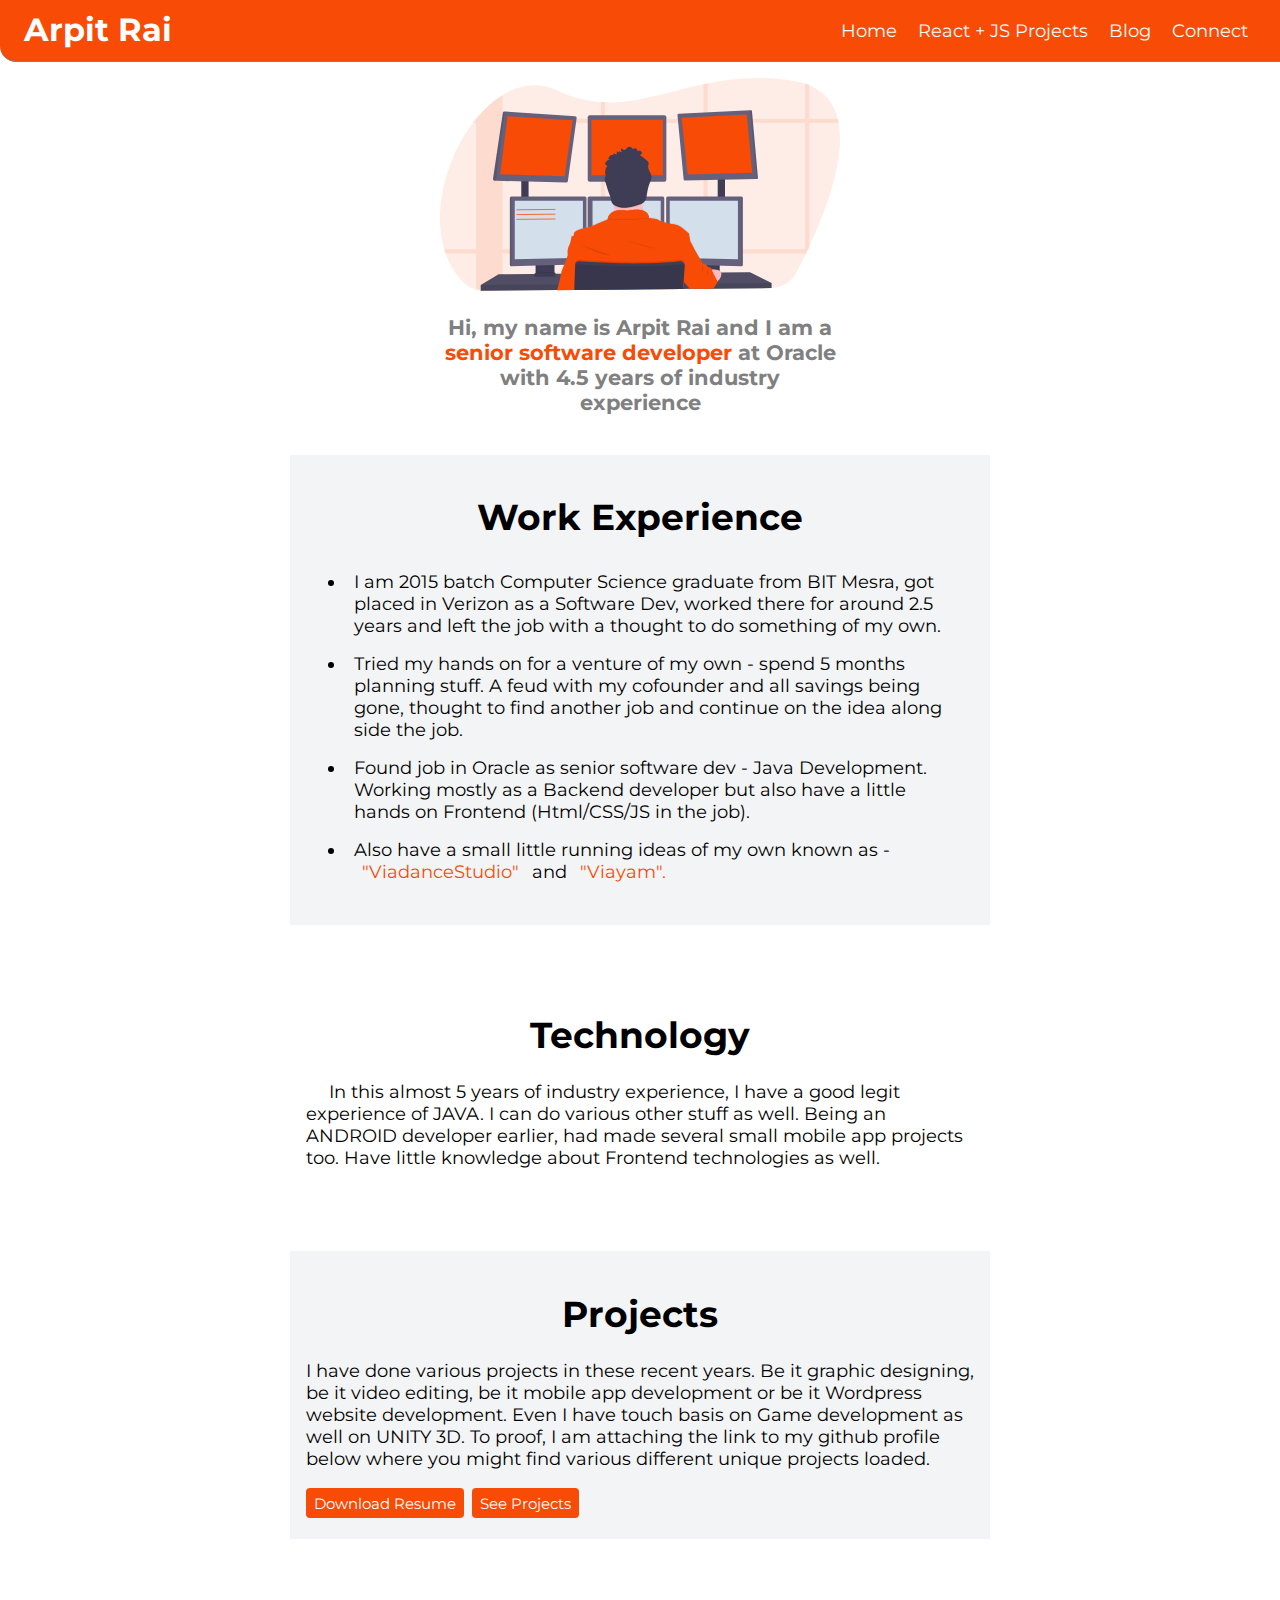
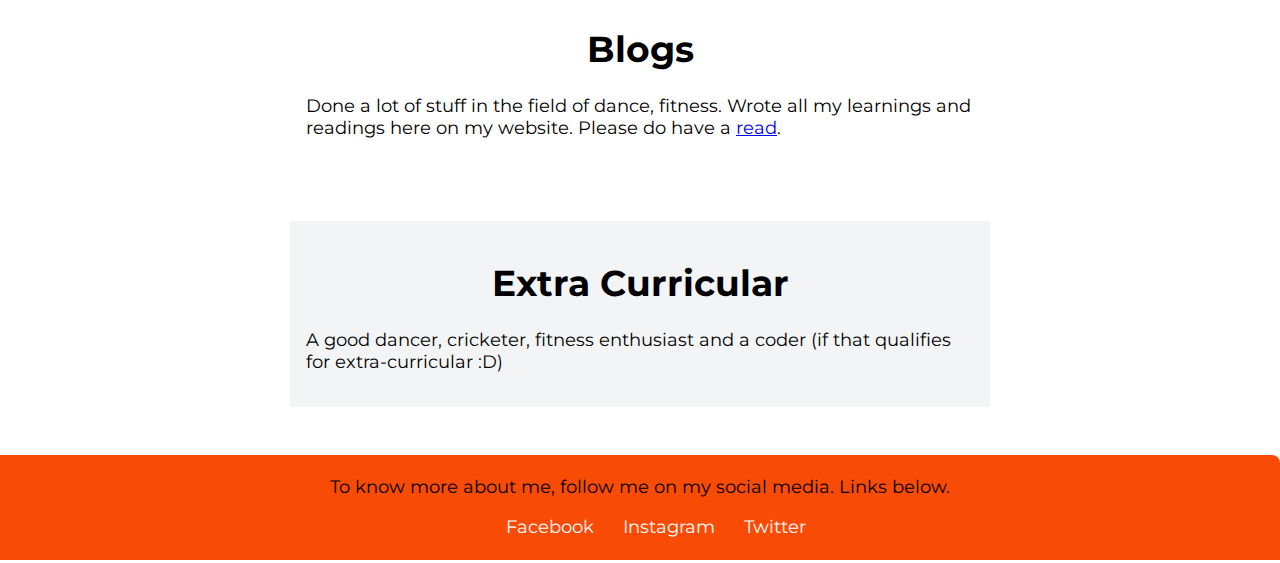
==== index.html @ 668fdd04 "Added Instagram Gallery + Css changes" ====
<!DOCTYPE html>
<html lang="en">
<head>
    <meta charset="UTF-8">
    <meta name="viewport" content="width=device-width, initial-scale=1.0">
    <title>Arpit's Portfolio</title>
    <link href="style.css" rel="stylesheet" />
</head>
<body>

    <header>
    <nav class="navigation">
        <div class="brand"> Arpit Rai </div>
        <ul>
            <li class="inline">
                <a href="./index.html" class="links">Home</a>
            </li>
            <li class="inline">
                <a href="./projects.html" class="links">React + JS Projects</a>
            </li>
            <li class="inline">
                <a href="https://www.viayam.today/blogs" class="links">Blog</a>
            </li>
            <li class="inline"> 
                <a href="https://www.linkedin.com/in/iamarpitrai/" class="links">Connect</a>
            </li>
        </ul>
    </nav>
    </header>

    <div class="header">
        <img src="./images/header-img.svg" class="header-image" />
        <h3 class="header-heading"> Hi, my name is Arpit Rai and I am a <span style="color: var(--primary-color)">senior software developer </span> at Oracle with 4.5 years of industry experience</h3>
    </div>
 
    <div class="container center-container">
        <section class="section offwhite">
            <h1> Work Experience</h1>
            <ul>
                <li class="padded-lists">
                    I am 2015 batch Computer Science graduate from BIT Mesra, got placed in Verizon as a Software Dev, worked there for around 2.5 years and left the job with a thought to do something of my own.
                </li>
                <li class="padded-lists">
                    Tried my hands on for a venture of my own - spend 5 months planning stuff. A feud with my cofounder and all savings being gone, thought to find another job and continue on the idea along side the job.               
                </li>
                <li class="padded-lists">
                    Found job in Oracle as senior software dev - Java Development. Working mostly as a Backend developer but also have a little hands on Frontend (Html/CSS/JS in the job).
                </li>
                <li class="padded-lists">
                    Also have a small little running ideas of my own known as - <a class="links" href="https://www.instagram.com/viadancestudio">"ViadanceStudio"</a> and <a class="links" href="https://www.viayam.today">"Viayam".</a>
                </li>
            </ul> 
        </section>
    </div>

    <div class="container center-container">
        <section class="section">
            <h1> Technology </h1>
            <p> &emsp; In this almost 5 years of industry experience, I have a good legit experience of JAVA. I can do various other stuff as well. Being an ANDROID developer earlier, had made several small mobile app projects too. Have little knowledge about Frontend technologies as well.</p>
        </section>
    </div>

    <div class="container center-container">
        <section class="section offwhite">
            <h1> Projects </h1>
            <p> I have done various projects in these recent years. Be it graphic designing, be it video editing, be it mobile app development or be it Wordpress website development. Even I have touch basis on Game development as well on UNITY 3D. To proof, I am attaching the link to my github profile below where you might find various different unique projects loaded.</p>
            <div class="inline">
                <a href="https://github.com/Arpiti" target="_blank" class="links primary-link rightaligned"><small>See Projects</small></a>
                <a href="./Arpit's Resume.pdf" target="_blank"  class="links primary-link rightaligned"><small>Download Resume</small></a>
            </div>                  
        </section>
    </div>

    <div class="container center-container">
        <section class="section">
            <h1> Blogs </h1>
            <p> Done a lot of stuff in the field of dance, fitness. Wrote all my learnings and readings here on my website. Please do have a <a href="https://www.viayam.today/blogs">
                read</a>.</p>
             </section>
    </div>

    <div class="container center-container">
        <section class="section offwhite">
            <h1> Extra Curricular </h1>
            <p> A good dancer, cricketer, fitness enthusiast and a coder (if that qualifies for extra-curricular :D)</p>
        </section>
    </div>

    <footer class="footer">
        <p> To know more about me, follow me on my social media. Links below.</p>
        <ul>
            <li class="inline">
                <a href="https://www.facebook.com/raisahab123" target="_blank" class="primary-link">Facebook</a>
            </li>
            <li class="inline">
                <a href="https://www.instagram.com/iamarpitrai" target="_blank" class="primary-link">Instagram</a>
            </li>
            <li class="inline">
                <a href="https://www.twitter.com/iamarpitrai" target="_blank" class="primary-link">Twitter</a>
            </li>
        </ul>
    </footer>

</body>
</html>
---- style.css ----
@import url('https://fonts.googleapis.com/css2?family=Heebo:wght@500&family=Montserrat:ital,wght@0,400;0,500;0,600;0,700;1,700;1,800&display=swap');

:root{
    --primary-color:  #F74B06;
    --dark-color:gray;
    --off-white: #F3F4F6;
}
body{
    font-family: 'Montserrat', sans-serif;
    margin: 0px;
    font-size: large;
    /* color: blueviolet; */
}

h2{
    font-style: italic;
    color: black;
}

.container{
    padding-left: 2rem;
    padding-right: 2rem;
}

.center-container{
    max-width: 700px;
    margin: auto;
}

.links{
    text-decoration: none;
    padding: .25rem .5rem;
    color: var(--primary-color)
}

.primary-link{
    color:white;
    border-radius: .25rem;
    padding: .25rem .5rem;
    text-decoration: none;
    background-color: var(--primary-color);
    margin-right: .5rem;
}

.secondary-link{
    color: var(--primary-color);
    border: .05rem solid var(--primary-color);
    border-radius: 0.5rem;
    margin-left: .5rem;
}

hr{
    margin: 1rem 0.5rem;
}

.unordered-lists{
    list-style: none;
}

.inline{
    display: inline-block;
    margin: 0px;

}

.navigation{
    background-color: var(--primary-color);
    color: white;
    padding: .1rem 1rem;
    border-bottom-left-radius: 1rem;
    width: 100%;
    border-bottom-style: solid;
    border-bottom-width: 1px;
    border-color: var(--dark-color);
    z-index: 1;
    display: flex;
}

.navigation .brand{
    font-weight: bold;
    font-size: 2rem;
    padding: .5rem;
    vertical-align: middle;
    flex: .95;
}

.navigation .links{
    color: white;
}

.navigation .active{
    font-weight: bold;

}

.padded-lists{
    padding: .5rem ;
}

.rightaligned{
    float: right;
}
.header{
padding: 1rem .5rem;
}

.header-image{
    margin: auto;
    display: block;
    max-width: 400px;
}

.header-heading{
    color: var(--dark-color);
    padding: 1.5rem;
    max-width: 400px;
    margin: auto;
    text-align: center;    
}

.section{
    padding: 1rem 1rem;
    margin-bottom: 3rem;
}
.section h1{
    text-align: center;
    /* margin: auto; */
}
.offwhite{
    background-color: var(--off-white);
}

.footer{
    background-color: var(--primary-color);
    text-align: center;
    padding: .2rem 1rem;
    margin-bottom: .2rem;
    margin-top: 1rem;
    border-top-right-radius: .5rem;
}
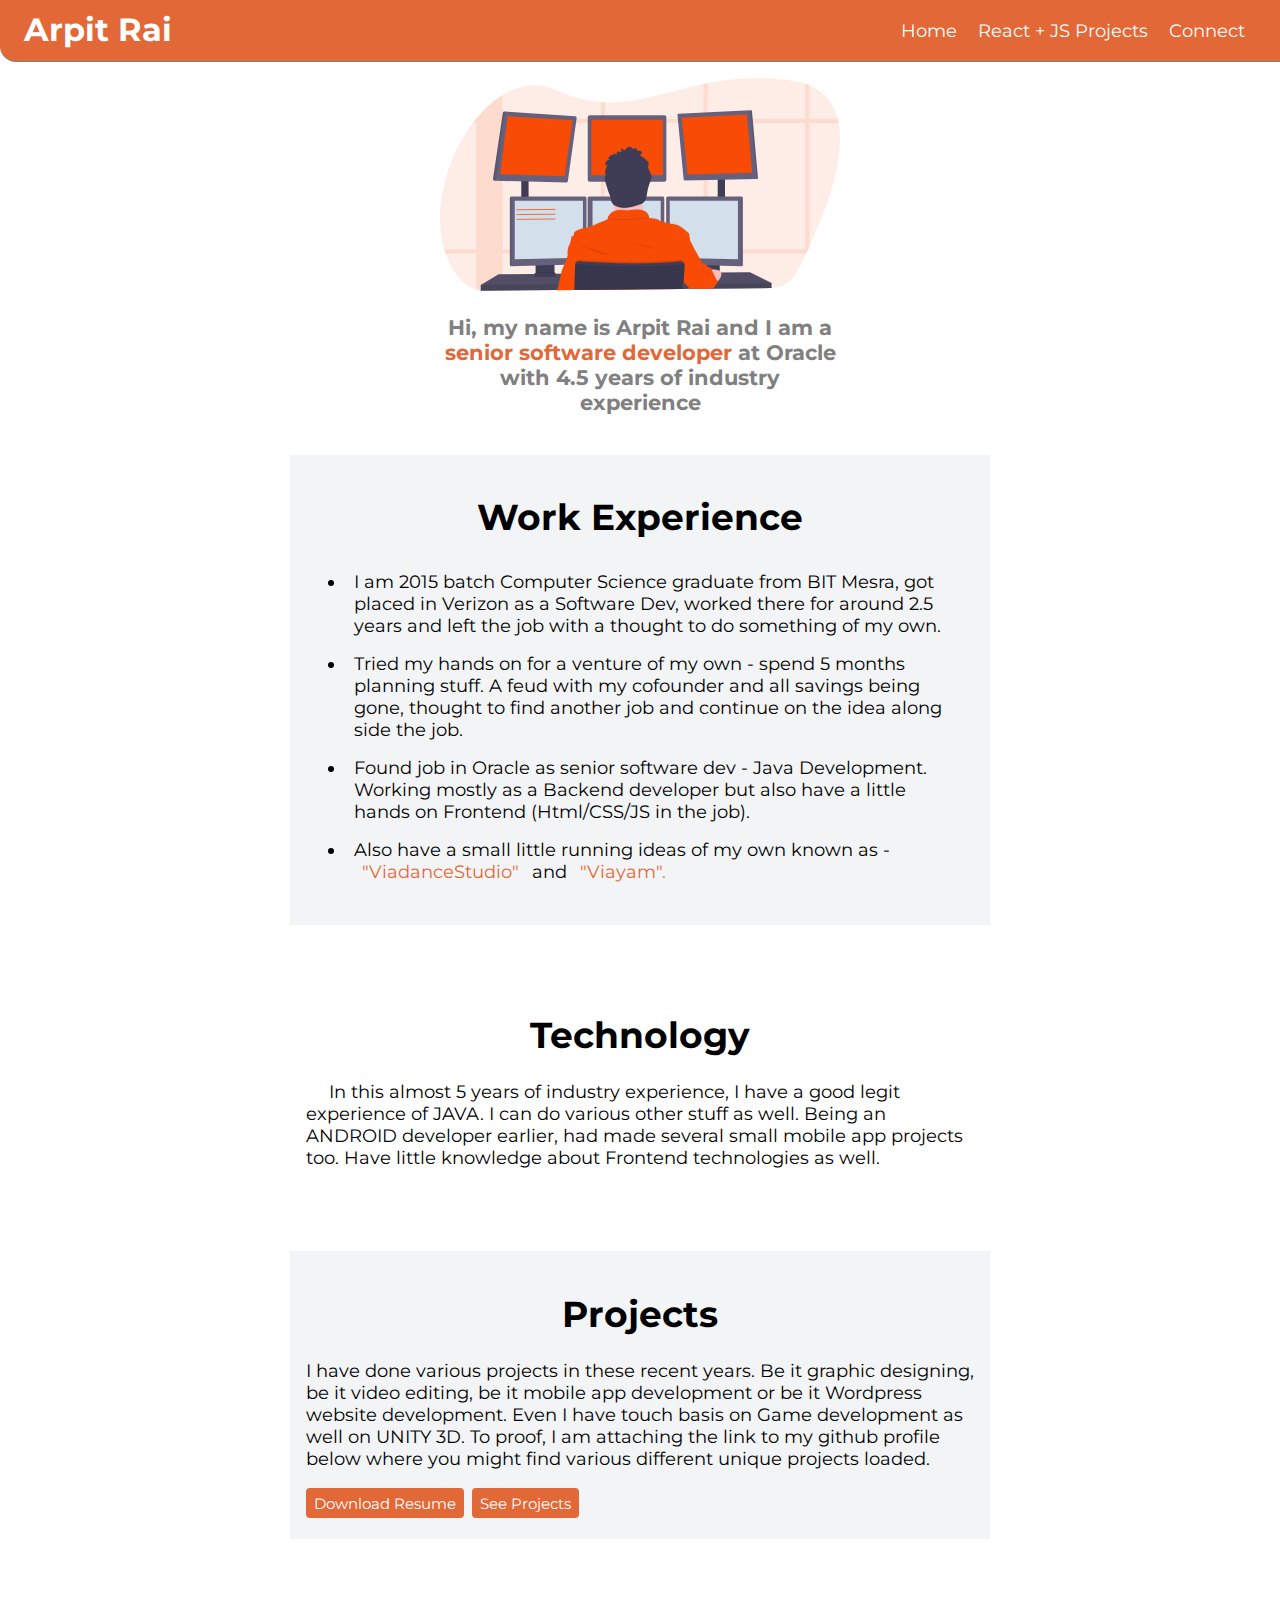
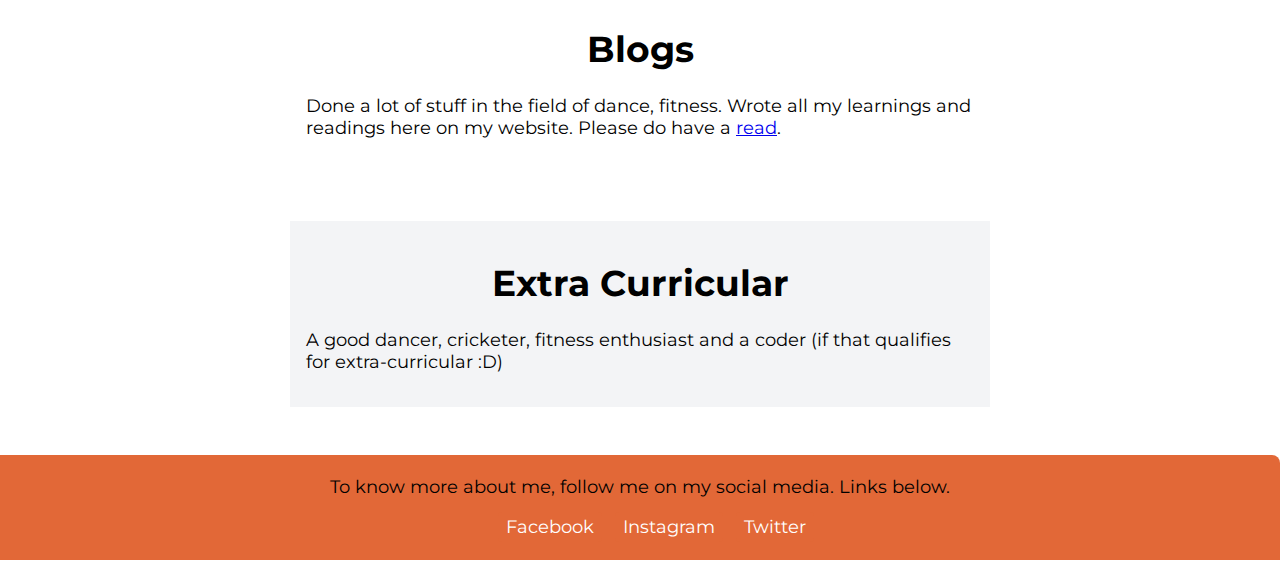
==== commit f730dc09: "Added Amazon Clone and HB" ====
--- a/index.html
+++ b/index.html
@@ -17,9 +17,6 @@
             </li>
             <li class="inline">
                 <a href="./projects.html" class="links">React + JS Projects</a>
-            </li>
-            <li class="inline">
-                <a href="https://www.viayam.today/blogs" class="links">Blog</a>
             </li>
             <li class="inline"> 
                 <a href="https://www.linkedin.com/in/iamarpitrai/" class="links">Connect</a>
@@ -85,6 +82,7 @@
             <p> A good dancer, cricketer, fitness enthusiast and a coder (if that qualifies for extra-curricular :D)</p>
         </section>
     </div>
+    
 
     <footer class="footer">
         <p> To know more about me, follow me on my social media. Links below.</p>
--- a/style.css
+++ b/style.css
@@ -1,7 +1,7 @@
 @import url('https://fonts.googleapis.com/css2?family=Heebo:wght@500&family=Montserrat:ital,wght@0,400;0,500;0,600;0,700;1,700;1,800&display=swap');
 
 :root{
-    --primary-color:  #F74B06;
+    --primary-color:  #e26837;
     --dark-color:gray;
     --off-white: #F3F4F6;
 }
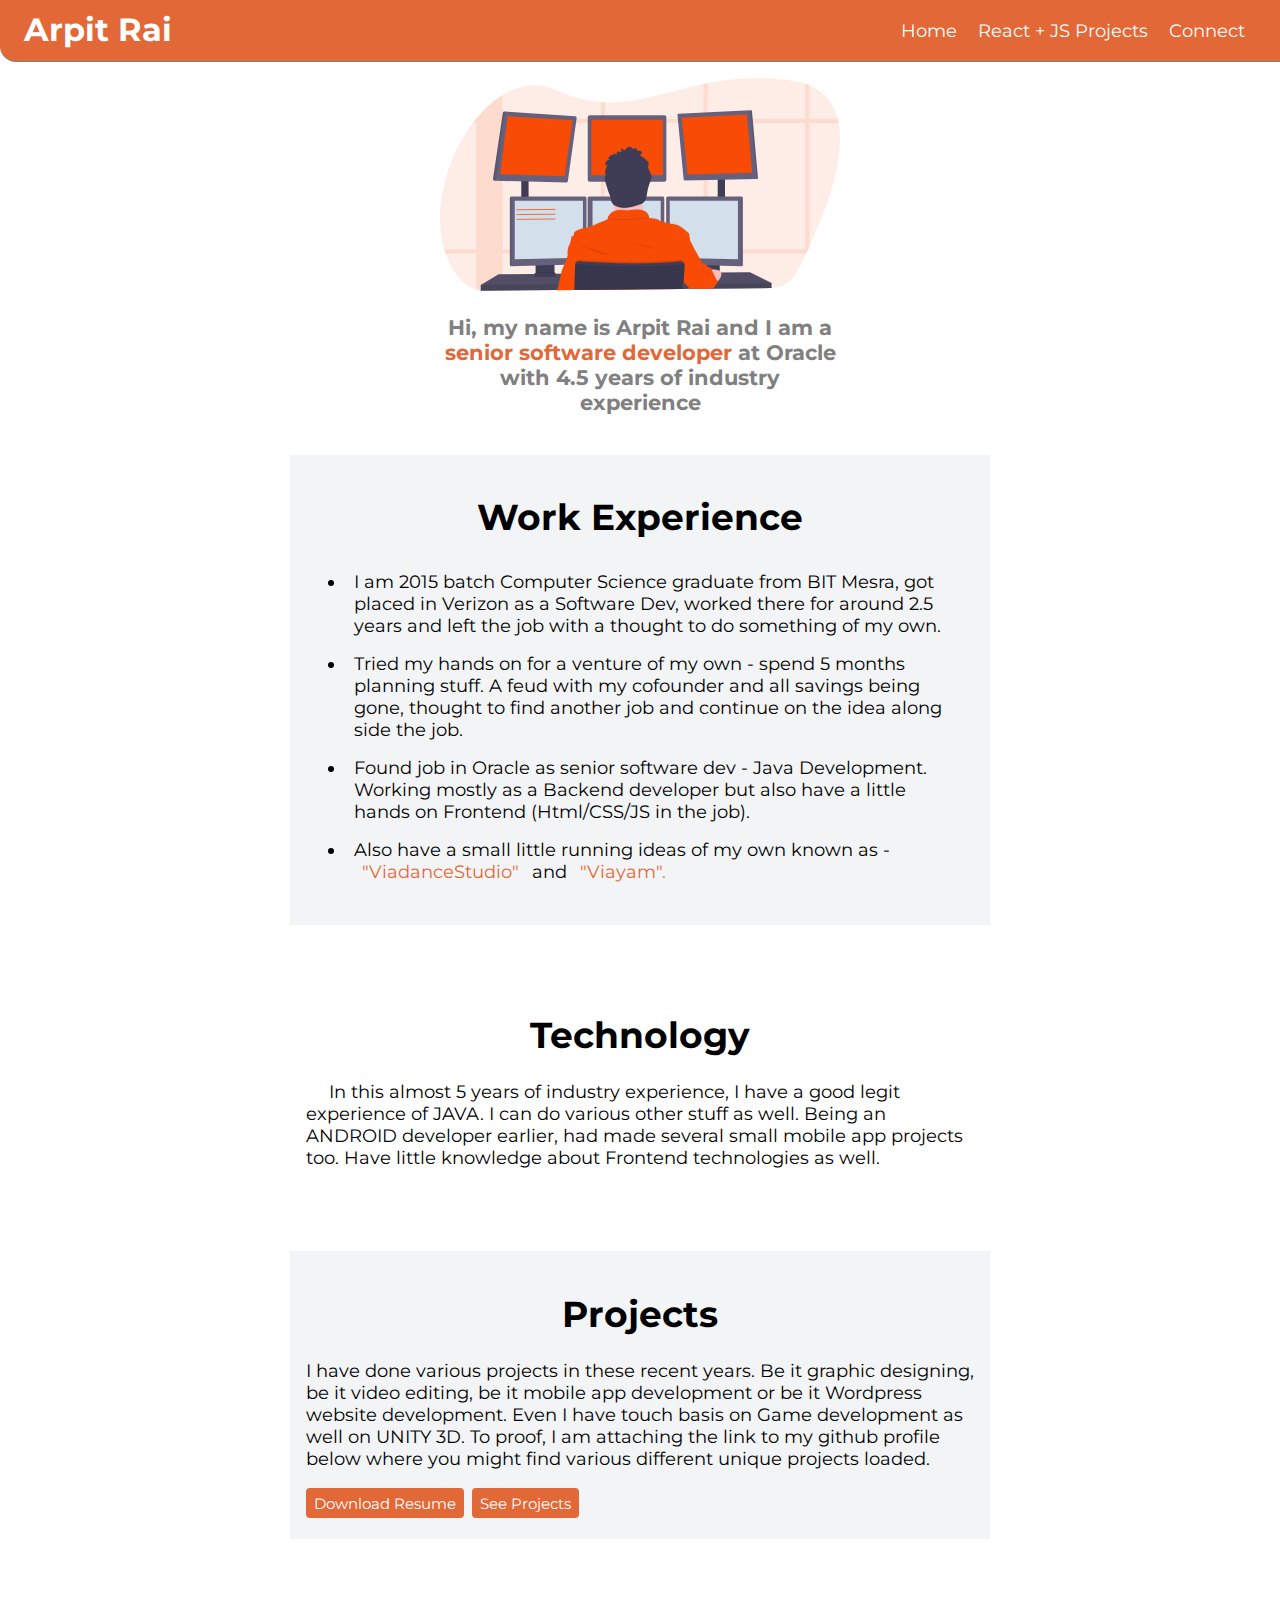
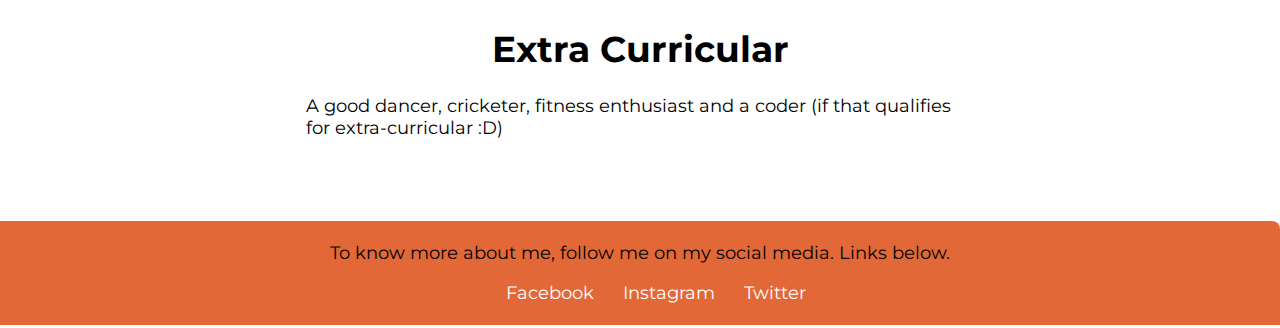
==== commit 181cd2ef: "Removing blog section" ====
--- a/index.html
+++ b/index.html
@@ -70,14 +70,6 @@
 
     <div class="container center-container">
         <section class="section">
-            <h1> Blogs </h1>
-            <p> Done a lot of stuff in the field of dance, fitness. Wrote all my learnings and readings here on my website. Please do have a <a href="https://www.viayam.today/blogs">
-                read</a>.</p>
-             </section>
-    </div>
-
-    <div class="container center-container">
-        <section class="section offwhite">
             <h1> Extra Curricular </h1>
             <p> A good dancer, cricketer, fitness enthusiast and a coder (if that qualifies for extra-curricular :D)</p>
         </section>
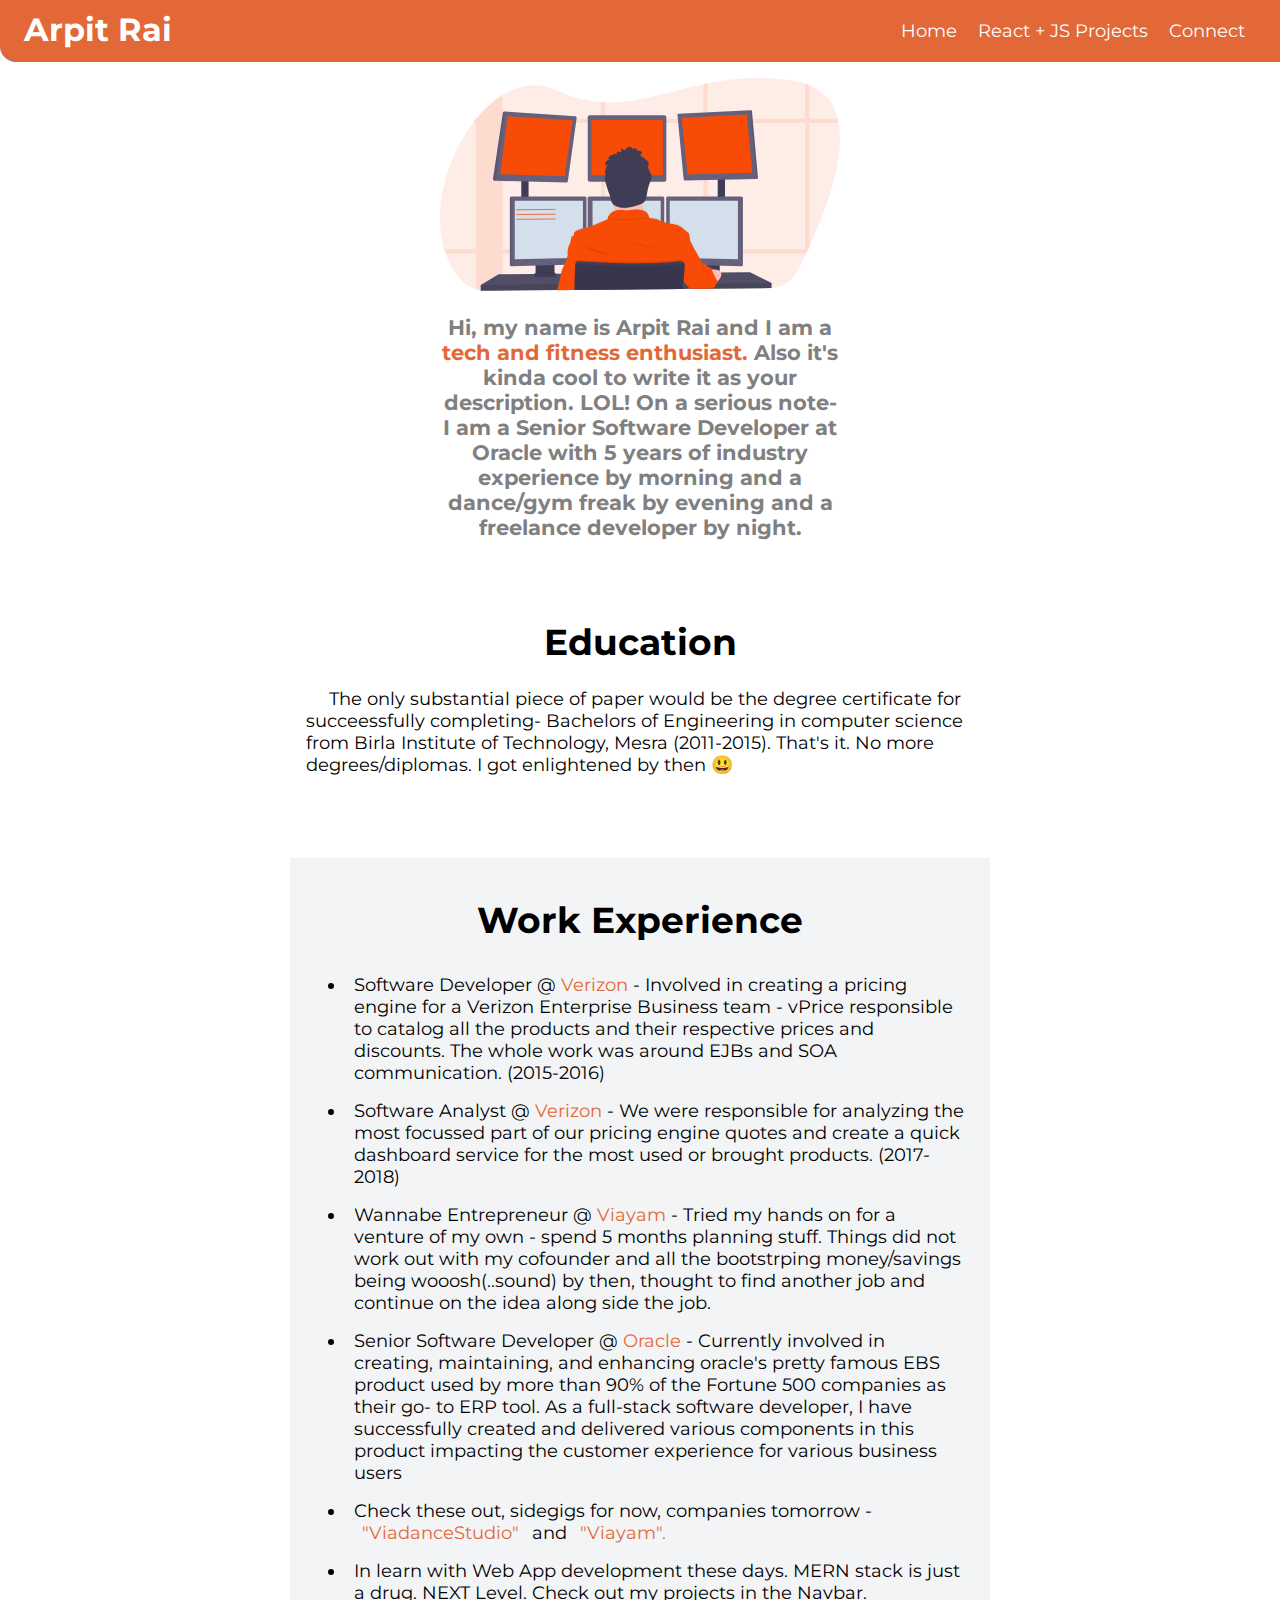
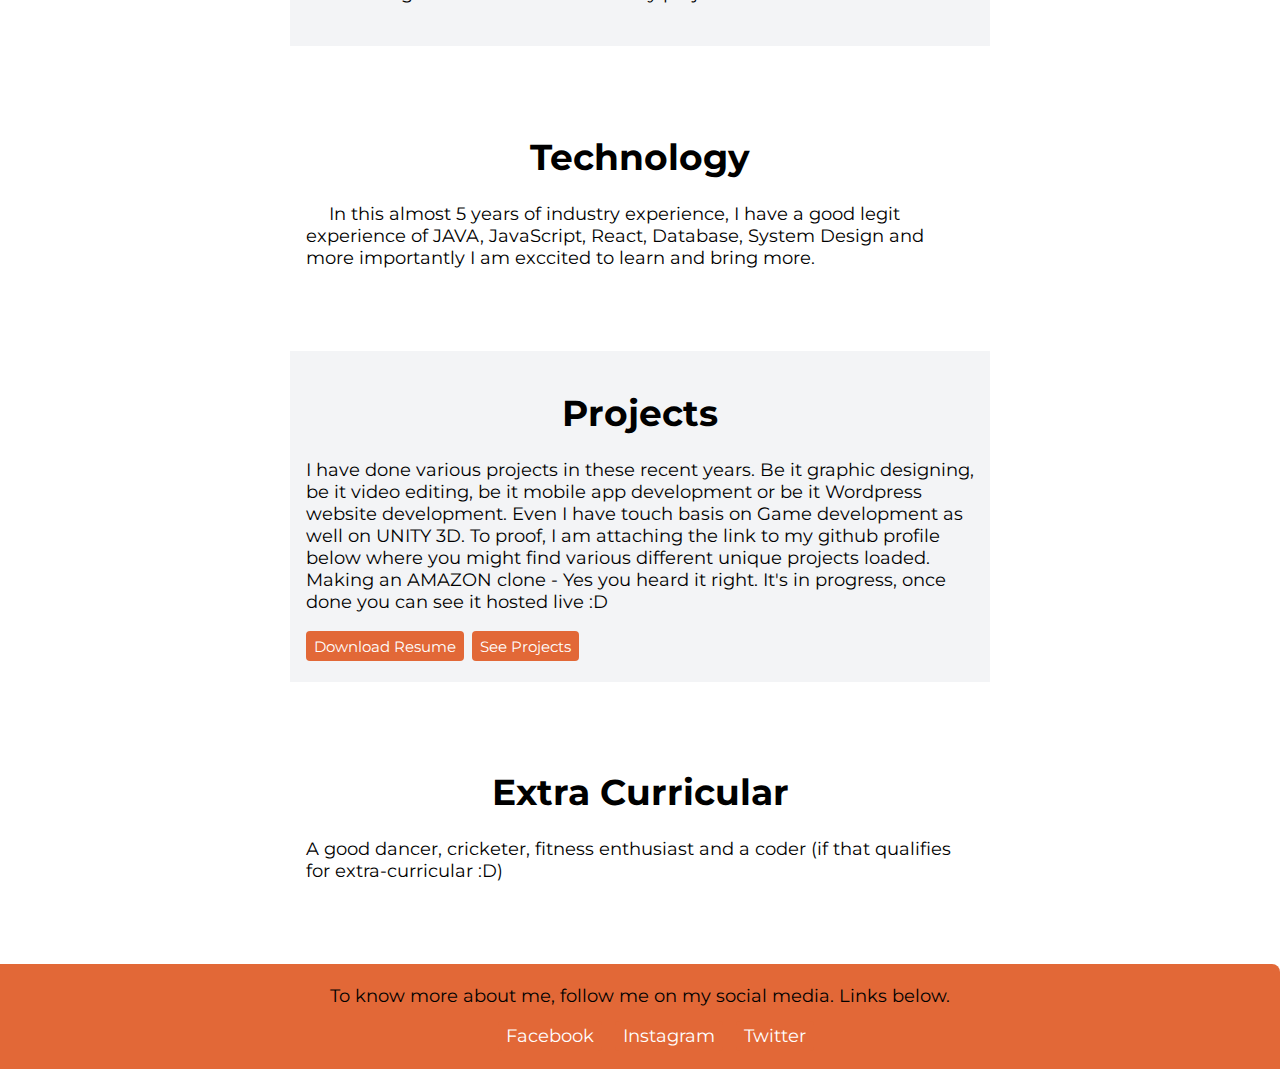
==== commit 4d75e13a: "Updated projects and info" ====
--- a/index.html
+++ b/index.html
@@ -27,24 +27,38 @@
 
     <div class="header">
         <img src="./images/header-img.svg" class="header-image" />
-        <h3 class="header-heading"> Hi, my name is Arpit Rai and I am a <span style="color: var(--primary-color)">senior software developer </span> at Oracle with 4.5 years of industry experience</h3>
+        <h3 class="header-heading"> Hi, my name is Arpit Rai and I am a <span style="color: var(--primary-color)">tech and fitness enthusiast.</span> Also it's kinda cool to write it as your description. LOL! On a serious note- I am a Senior Software Developer at Oracle with 5 years of industry experience by morning and a dance/gym freak by evening and a freelance developer by night.</h3>
     </div>
  
+    <div class="container center-container">
+        <section class="section">
+            <h1> Education </h1>
+            <p> &emsp; The only substantial piece of paper would be the degree certificate for succeessfully completing- Bachelors of Engineering in computer science from Birla Institute of Technology, Mesra (2011-2015). That's it. No more degrees/diplomas. I got enlightened by then 😃</p>
+        </section>
+    </div>
+
+
     <div class="container center-container">
         <section class="section offwhite">
             <h1> Work Experience</h1>
             <ul>
                 <li class="padded-lists">
-                    I am 2015 batch Computer Science graduate from BIT Mesra, got placed in Verizon as a Software Dev, worked there for around 2.5 years and left the job with a thought to do something of my own.
+                    Software Developer @ <span style="color: var(--primary-color)">Verizon</span> - Involved in creating a pricing engine for a Verizon Enterprise Business team - vPrice responsible to catalog all the products and their respective prices and discounts. The whole work was around EJBs and SOA communication. (2015-2016)
                 </li>
                 <li class="padded-lists">
-                    Tried my hands on for a venture of my own - spend 5 months planning stuff. A feud with my cofounder and all savings being gone, thought to find another job and continue on the idea along side the job.               
+                    Software Analyst @ <span style="color: var(--primary-color)">Verizon</span> - We were responsible for analyzing the most focussed part of our pricing engine quotes and create a quick dashboard service for the most used or brought products. (2017-2018)             
                 </li>
                 <li class="padded-lists">
-                    Found job in Oracle as senior software dev - Java Development. Working mostly as a Backend developer but also have a little hands on Frontend (Html/CSS/JS in the job).
+                    Wannabe Entrepreneur @ <span style="color: var(--primary-color)">Viayam</span> - Tried my hands on for a venture of my own - spend 5 months planning stuff. Things did not work out with my cofounder and all the bootstrping money/savings being wooosh(..sound) by then, thought to find another job and continue on the idea along side the job.               
                 </li>
                 <li class="padded-lists">
-                    Also have a small little running ideas of my own known as - <a class="links" href="https://www.instagram.com/viadancestudio">"ViadanceStudio"</a> and <a class="links" href="https://www.viayam.today">"Viayam".</a>
+                    Senior Software Developer @ <span style="color: var(--primary-color)">Oracle</span> - Currently involved in creating, maintaining, and enhancing oracle's pretty famous EBS product used by more than 90% of the Fortune 500 companies as their go- to ERP tool. As a full-stack software developer, I have successfully created and delivered various components in this product impacting the customer experience for various business users
+                </li>
+                <li class="padded-lists">
+                    Check these out, sidegigs for now, companies tomorrow - <a class="links" href="https://www.instagram.com/viadancestudio">"ViadanceStudio"</a> and <a class="links" href="https://www.instagram.com/viayamtoday">"Viayam".</a>
+                </li>
+                <li class="padded-lists">
+                    In learn with Web App development these days. MERN stack is just a drug. NEXT Level. Check out my projects in the Navbar.
                 </li>
             </ul> 
         </section>
@@ -53,14 +67,14 @@
     <div class="container center-container">
         <section class="section">
             <h1> Technology </h1>
-            <p> &emsp; In this almost 5 years of industry experience, I have a good legit experience of JAVA. I can do various other stuff as well. Being an ANDROID developer earlier, had made several small mobile app projects too. Have little knowledge about Frontend technologies as well.</p>
+            <p> &emsp; In this almost 5 years of industry experience, I have a good legit experience of JAVA, JavaScript, React, Database, System Design and more importantly I am exccited to learn and bring more.
         </section>
     </div>
 
     <div class="container center-container">
         <section class="section offwhite">
             <h1> Projects </h1>
-            <p> I have done various projects in these recent years. Be it graphic designing, be it video editing, be it mobile app development or be it Wordpress website development. Even I have touch basis on Game development as well on UNITY 3D. To proof, I am attaching the link to my github profile below where you might find various different unique projects loaded.</p>
+            <p> I have done various projects in these recent years. Be it graphic designing, be it video editing, be it mobile app development or be it Wordpress website development. Even I have touch basis on Game development as well on UNITY 3D. To proof, I am attaching the link to my github profile below where you might find various different unique projects loaded. Making an AMAZON clone - Yes you heard it right. It's in progress, once done you can see it hosted live :D</p>
             <div class="inline">
                 <a href="https://github.com/Arpiti" target="_blank" class="links primary-link rightaligned"><small>See Projects</small></a>
                 <a href="./Arpit's Resume.pdf" target="_blank"  class="links primary-link rightaligned"><small>Download Resume</small></a>
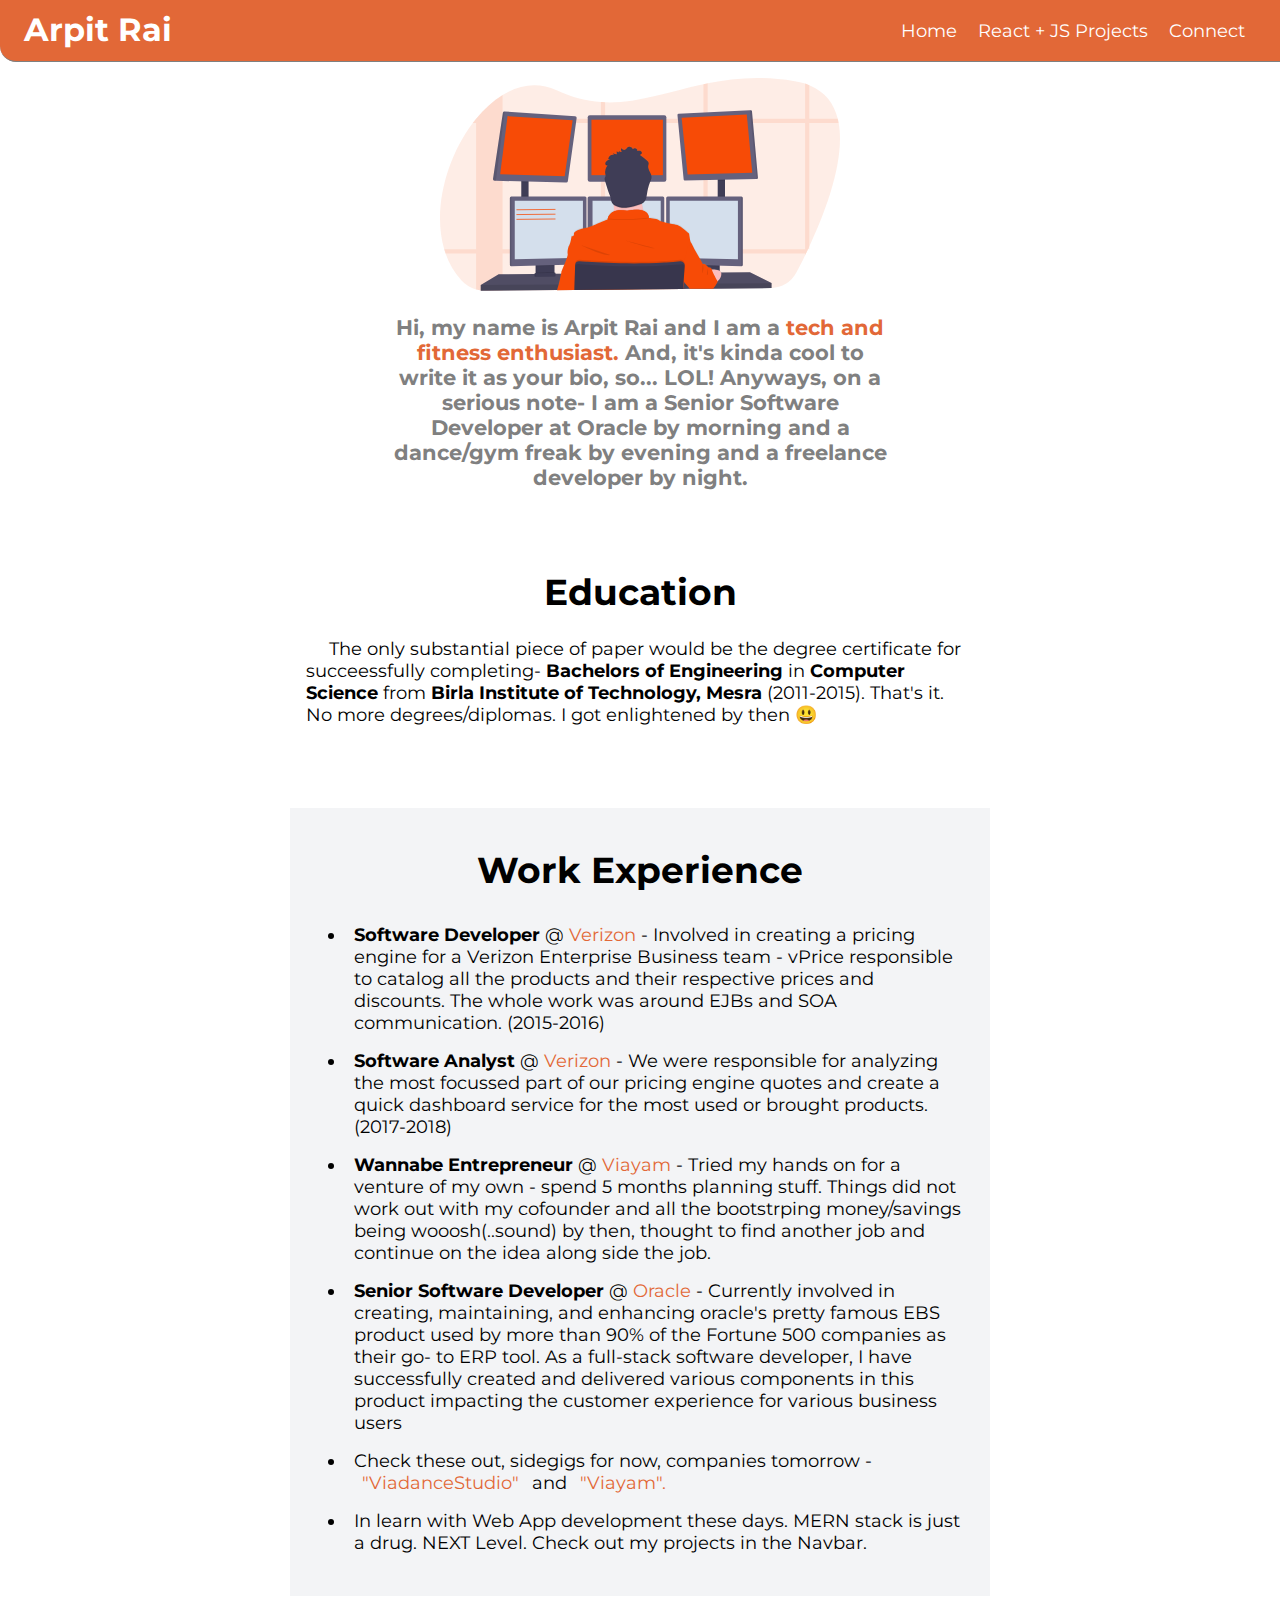
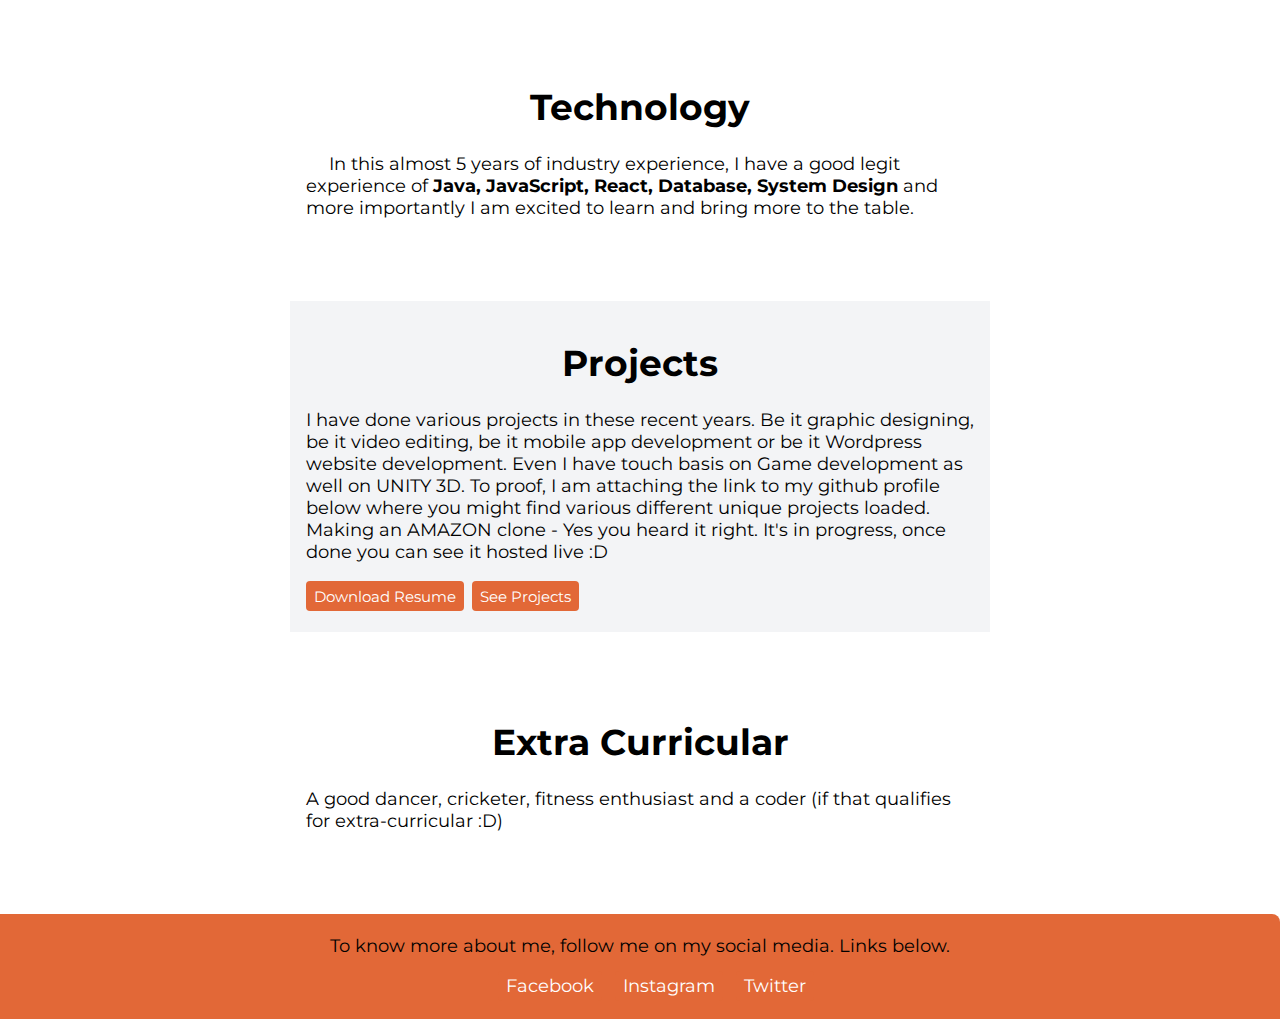
==== commit 3a36497d: "Fixed issues" ====
--- a/index.html
+++ b/index.html
@@ -27,13 +27,13 @@
 
     <div class="header">
         <img src="./images/header-img.svg" class="header-image" />
-        <h3 class="header-heading"> Hi, my name is Arpit Rai and I am a <span style="color: var(--primary-color)">tech and fitness enthusiast.</span> Also it's kinda cool to write it as your description. LOL! On a serious note- I am a Senior Software Developer at Oracle with 5 years of industry experience by morning and a dance/gym freak by evening and a freelance developer by night.</h3>
+        <h3 class="header-heading"> Hi, my name is Arpit Rai and I am a <span style="color: var(--primary-color)">tech and fitness enthusiast.</span> And, it's kinda cool to write it as your bio, so... LOL! Anyways, on a serious note- I am a Senior Software Developer at Oracle by morning and a dance/gym freak by evening and a freelance developer by night.</h3>
     </div>
  
     <div class="container center-container">
         <section class="section">
             <h1> Education </h1>
-            <p> &emsp; The only substantial piece of paper would be the degree certificate for succeessfully completing- Bachelors of Engineering in computer science from Birla Institute of Technology, Mesra (2011-2015). That's it. No more degrees/diplomas. I got enlightened by then 😃</p>
+            <p> &emsp; The only substantial piece of paper would be the degree certificate for succeessfully completing- <strong>Bachelors of Engineering</strong> in <strong>Computer Science</strong> from <strong>Birla Institute of Technology, Mesra</strong> (2011-2015). That's it. No more degrees/diplomas. I got enlightened by then 😃</p>
         </section>
     </div>
 
@@ -43,16 +43,16 @@
             <h1> Work Experience</h1>
             <ul>
                 <li class="padded-lists">
-                    Software Developer @ <span style="color: var(--primary-color)">Verizon</span> - Involved in creating a pricing engine for a Verizon Enterprise Business team - vPrice responsible to catalog all the products and their respective prices and discounts. The whole work was around EJBs and SOA communication. (2015-2016)
+                    <strong>Software Developer</strong> @ <span style="color: var(--primary-color)">Verizon</span> - Involved in creating a pricing engine for a Verizon Enterprise Business team - vPrice responsible to catalog all the products and their respective prices and discounts. The whole work was around EJBs and SOA communication. (2015-2016)
                 </li>
                 <li class="padded-lists">
-                    Software Analyst @ <span style="color: var(--primary-color)">Verizon</span> - We were responsible for analyzing the most focussed part of our pricing engine quotes and create a quick dashboard service for the most used or brought products. (2017-2018)             
+                    <strong>Software Analyst</strong> @ <span style="color: var(--primary-color)">Verizon</span> - We were responsible for analyzing the most focussed part of our pricing engine quotes and create a quick dashboard service for the most used or brought products. (2017-2018)             
                 </li>
                 <li class="padded-lists">
-                    Wannabe Entrepreneur @ <span style="color: var(--primary-color)">Viayam</span> - Tried my hands on for a venture of my own - spend 5 months planning stuff. Things did not work out with my cofounder and all the bootstrping money/savings being wooosh(..sound) by then, thought to find another job and continue on the idea along side the job.               
+                    <strong>Wannabe Entrepreneur</strong> @ <span style="color: var(--primary-color)">Viayam</span> - Tried my hands on for a venture of my own - spend 5 months planning stuff. Things did not work out with my cofounder and all the bootstrping money/savings being wooosh(..sound) by then, thought to find another job and continue on the idea along side the job.               
                 </li>
                 <li class="padded-lists">
-                    Senior Software Developer @ <span style="color: var(--primary-color)">Oracle</span> - Currently involved in creating, maintaining, and enhancing oracle's pretty famous EBS product used by more than 90% of the Fortune 500 companies as their go- to ERP tool. As a full-stack software developer, I have successfully created and delivered various components in this product impacting the customer experience for various business users
+                    <strong>Senior Software Developer</strong> @ <span style="color: var(--primary-color)">Oracle</span> - Currently involved in creating, maintaining, and enhancing oracle's pretty famous EBS product used by more than 90% of the Fortune 500 companies as their go- to ERP tool. As a full-stack software developer, I have successfully created and delivered various components in this product impacting the customer experience for various business users
                 </li>
                 <li class="padded-lists">
                     Check these out, sidegigs for now, companies tomorrow - <a class="links" href="https://www.instagram.com/viadancestudio">"ViadanceStudio"</a> and <a class="links" href="https://www.instagram.com/viayamtoday">"Viayam".</a>
@@ -67,7 +67,7 @@
     <div class="container center-container">
         <section class="section">
             <h1> Technology </h1>
-            <p> &emsp; In this almost 5 years of industry experience, I have a good legit experience of JAVA, JavaScript, React, Database, System Design and more importantly I am exccited to learn and bring more.
+            <p> &emsp; In this almost 5 years of industry experience, I have a good legit experience of <strong>Java, JavaScript, React, Database, System Design</strong> and more importantly I am excited to learn and bring more to the table.
         </section>
     </div>
 
--- a/style.css
+++ b/style.css
@@ -113,7 +113,7 @@
 .header-heading{
     color: var(--dark-color);
     padding: 1.5rem;
-    max-width: 400px;
+    max-width: 500px;
     margin: auto;
     text-align: center;    
 }
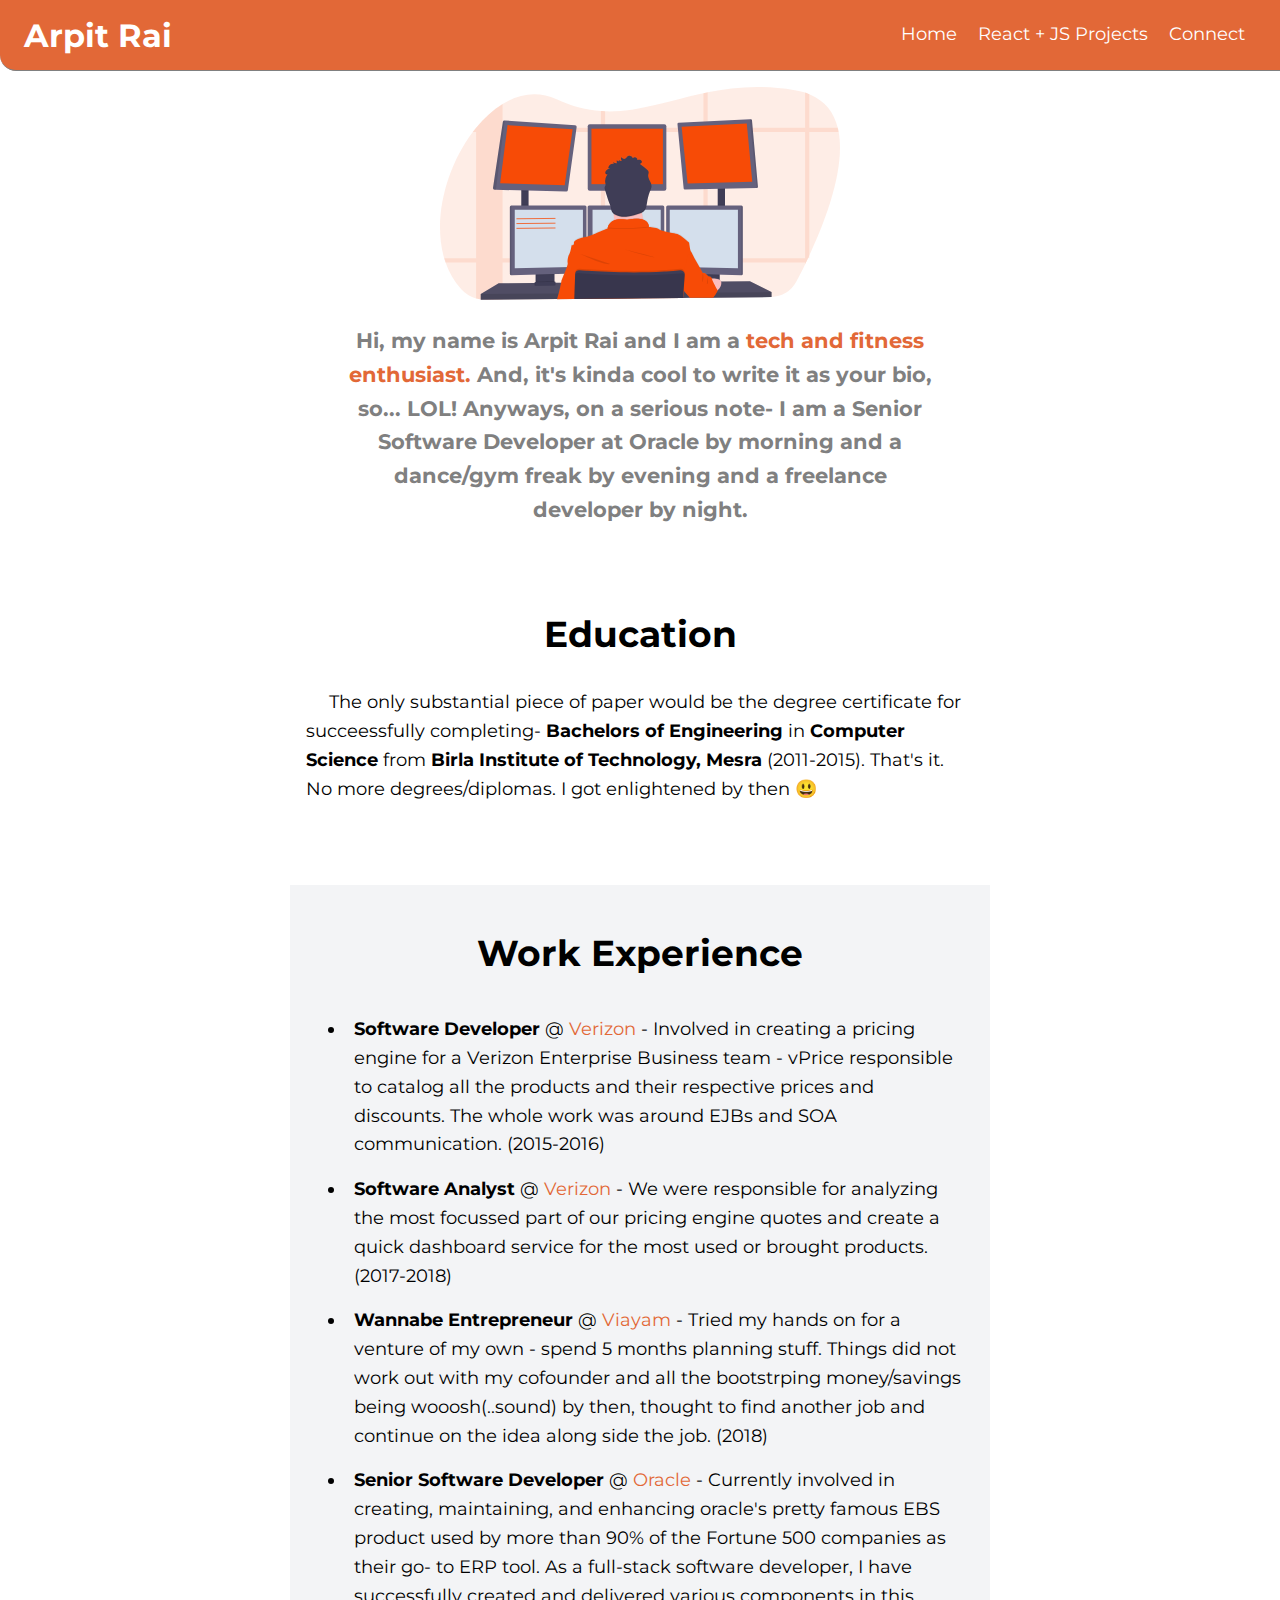
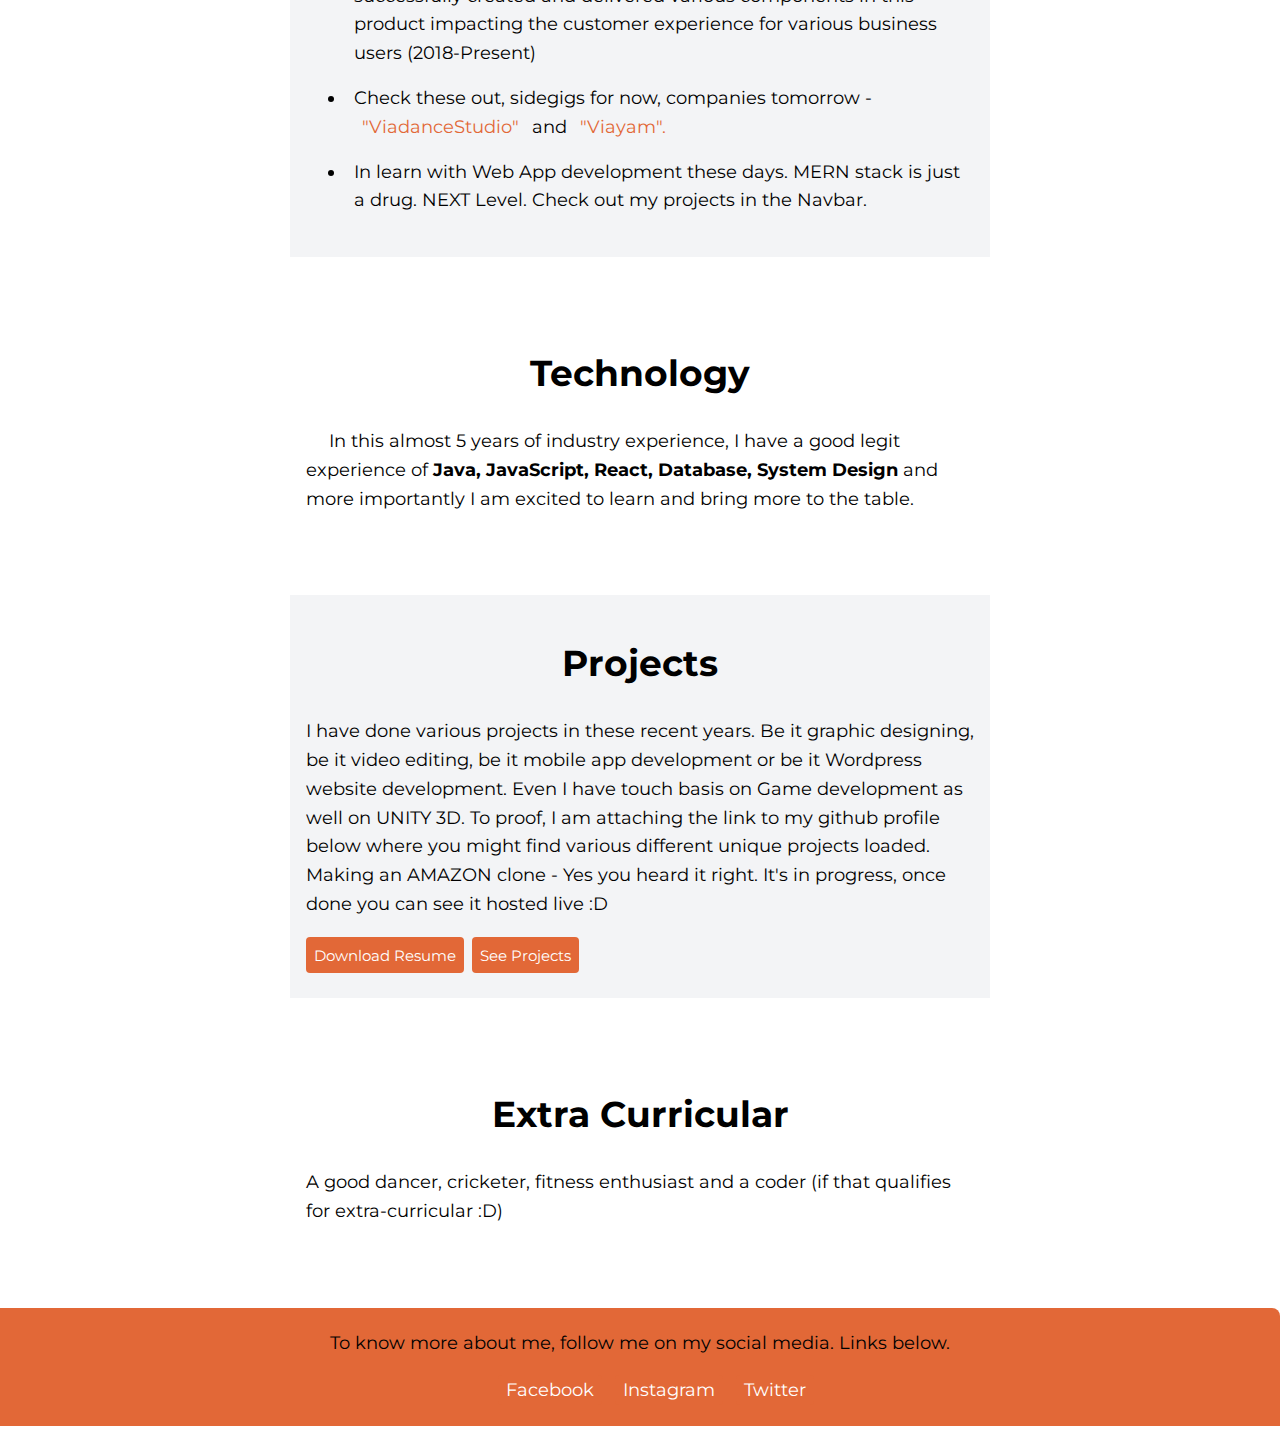
==== commit 7e9138aa: "CSS issues" ====
--- a/index.html
+++ b/index.html
@@ -49,10 +49,10 @@
                     <strong>Software Analyst</strong> @ <span style="color: var(--primary-color)">Verizon</span> - We were responsible for analyzing the most focussed part of our pricing engine quotes and create a quick dashboard service for the most used or brought products. (2017-2018)             
                 </li>
                 <li class="padded-lists">
-                    <strong>Wannabe Entrepreneur</strong> @ <span style="color: var(--primary-color)">Viayam</span> - Tried my hands on for a venture of my own - spend 5 months planning stuff. Things did not work out with my cofounder and all the bootstrping money/savings being wooosh(..sound) by then, thought to find another job and continue on the idea along side the job.               
+                    <strong>Wannabe Entrepreneur</strong> @ <span style="color: var(--primary-color)">Viayam</span> - Tried my hands on for a venture of my own - spend 5 months planning stuff. Things did not work out with my cofounder and all the bootstrping money/savings being wooosh(..sound) by then, thought to find another job and continue on the idea along side the job.  (2018)               
                 </li>
                 <li class="padded-lists">
-                    <strong>Senior Software Developer</strong> @ <span style="color: var(--primary-color)">Oracle</span> - Currently involved in creating, maintaining, and enhancing oracle's pretty famous EBS product used by more than 90% of the Fortune 500 companies as their go- to ERP tool. As a full-stack software developer, I have successfully created and delivered various components in this product impacting the customer experience for various business users
+                    <strong>Senior Software Developer</strong> @ <span style="color: var(--primary-color)">Oracle</span> - Currently involved in creating, maintaining, and enhancing oracle's pretty famous EBS product used by more than 90% of the Fortune 500 companies as their go- to ERP tool. As a full-stack software developer, I have successfully created and delivered various components in this product impacting the customer experience for various business users (2018-Present)  
                 </li>
                 <li class="padded-lists">
                     Check these out, sidegigs for now, companies tomorrow - <a class="links" href="https://www.instagram.com/viadancestudio">"ViadanceStudio"</a> and <a class="links" href="https://www.instagram.com/viayamtoday">"Viayam".</a>
--- a/style.css
+++ b/style.css
@@ -4,6 +4,7 @@
     --primary-color:  #e26837;
     --dark-color:gray;
     --off-white: #F3F4F6;
+    line-height: 1.6;
 }
 body{
     font-family: 'Montserrat', sans-serif;
@@ -113,7 +114,7 @@
 .header-heading{
     color: var(--dark-color);
     padding: 1.5rem;
-    max-width: 500px;
+    max-width: 600px;
     margin: auto;
     text-align: center;    
 }
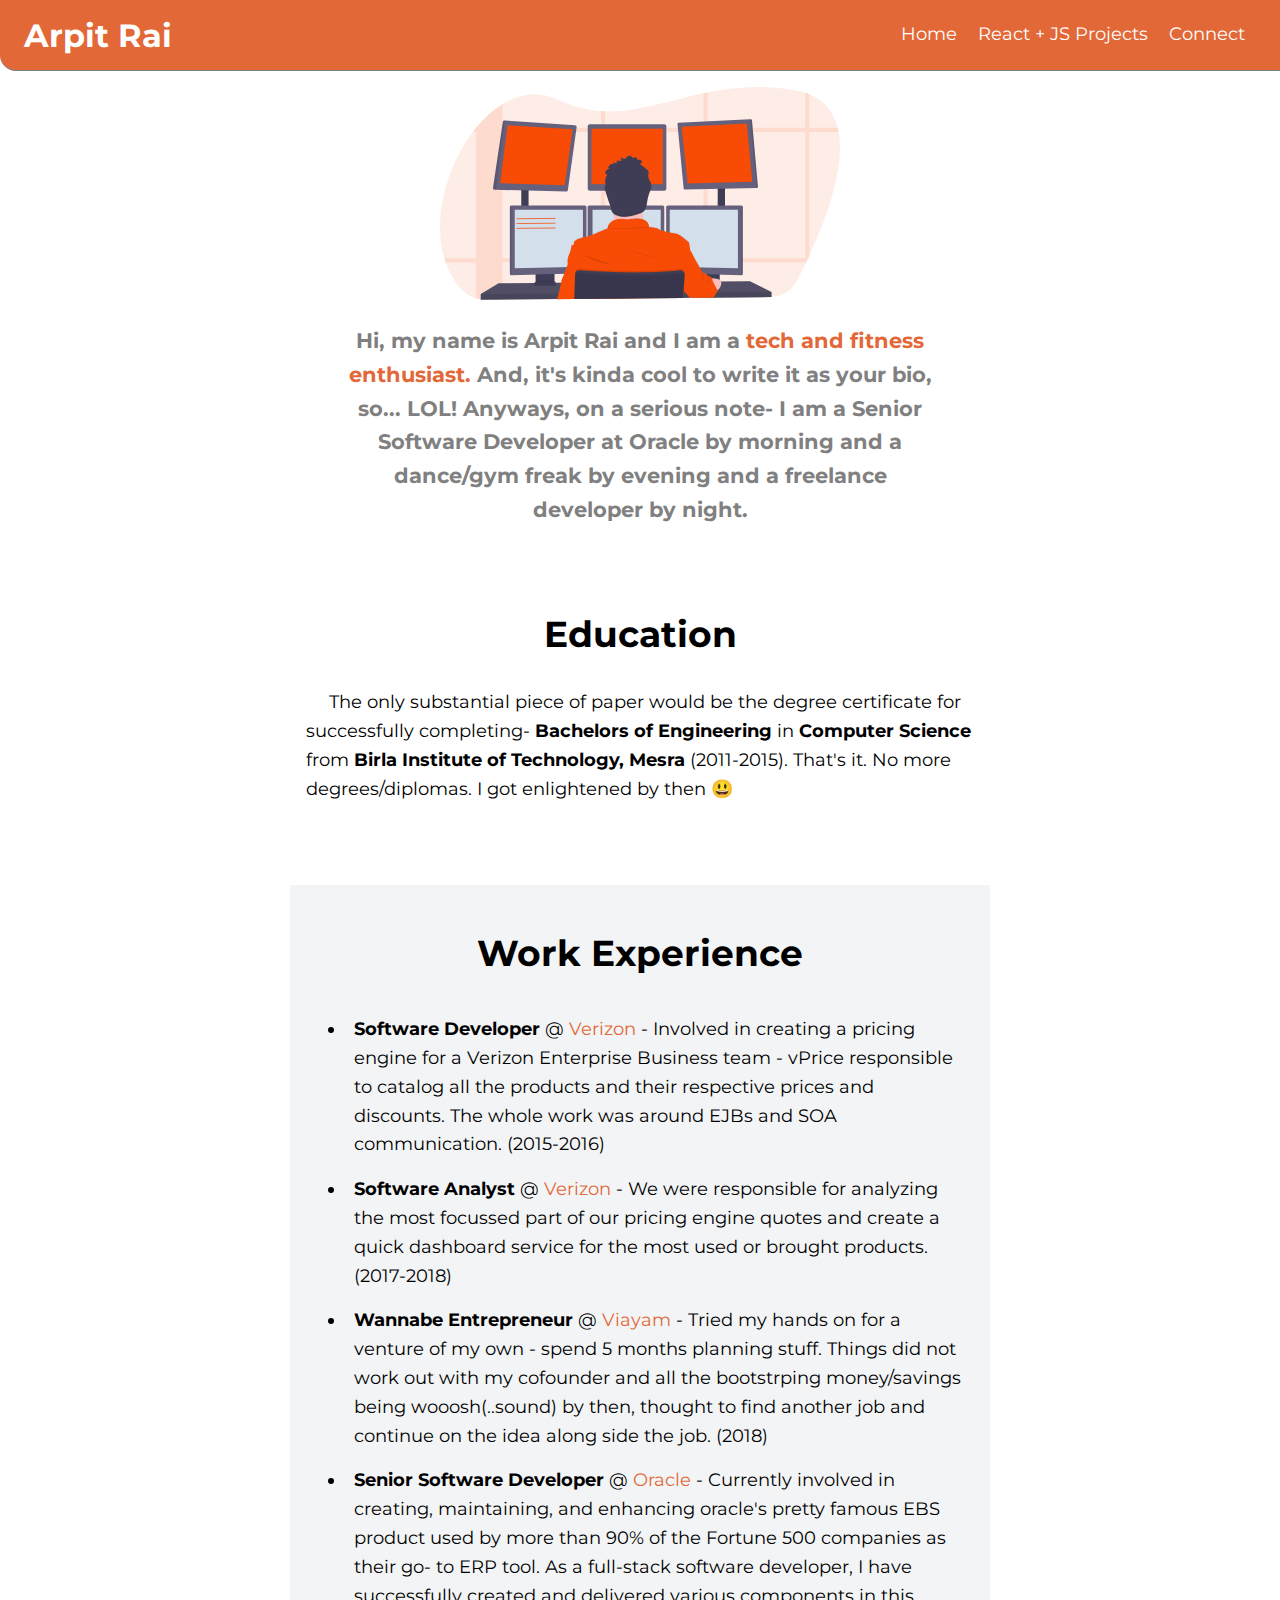
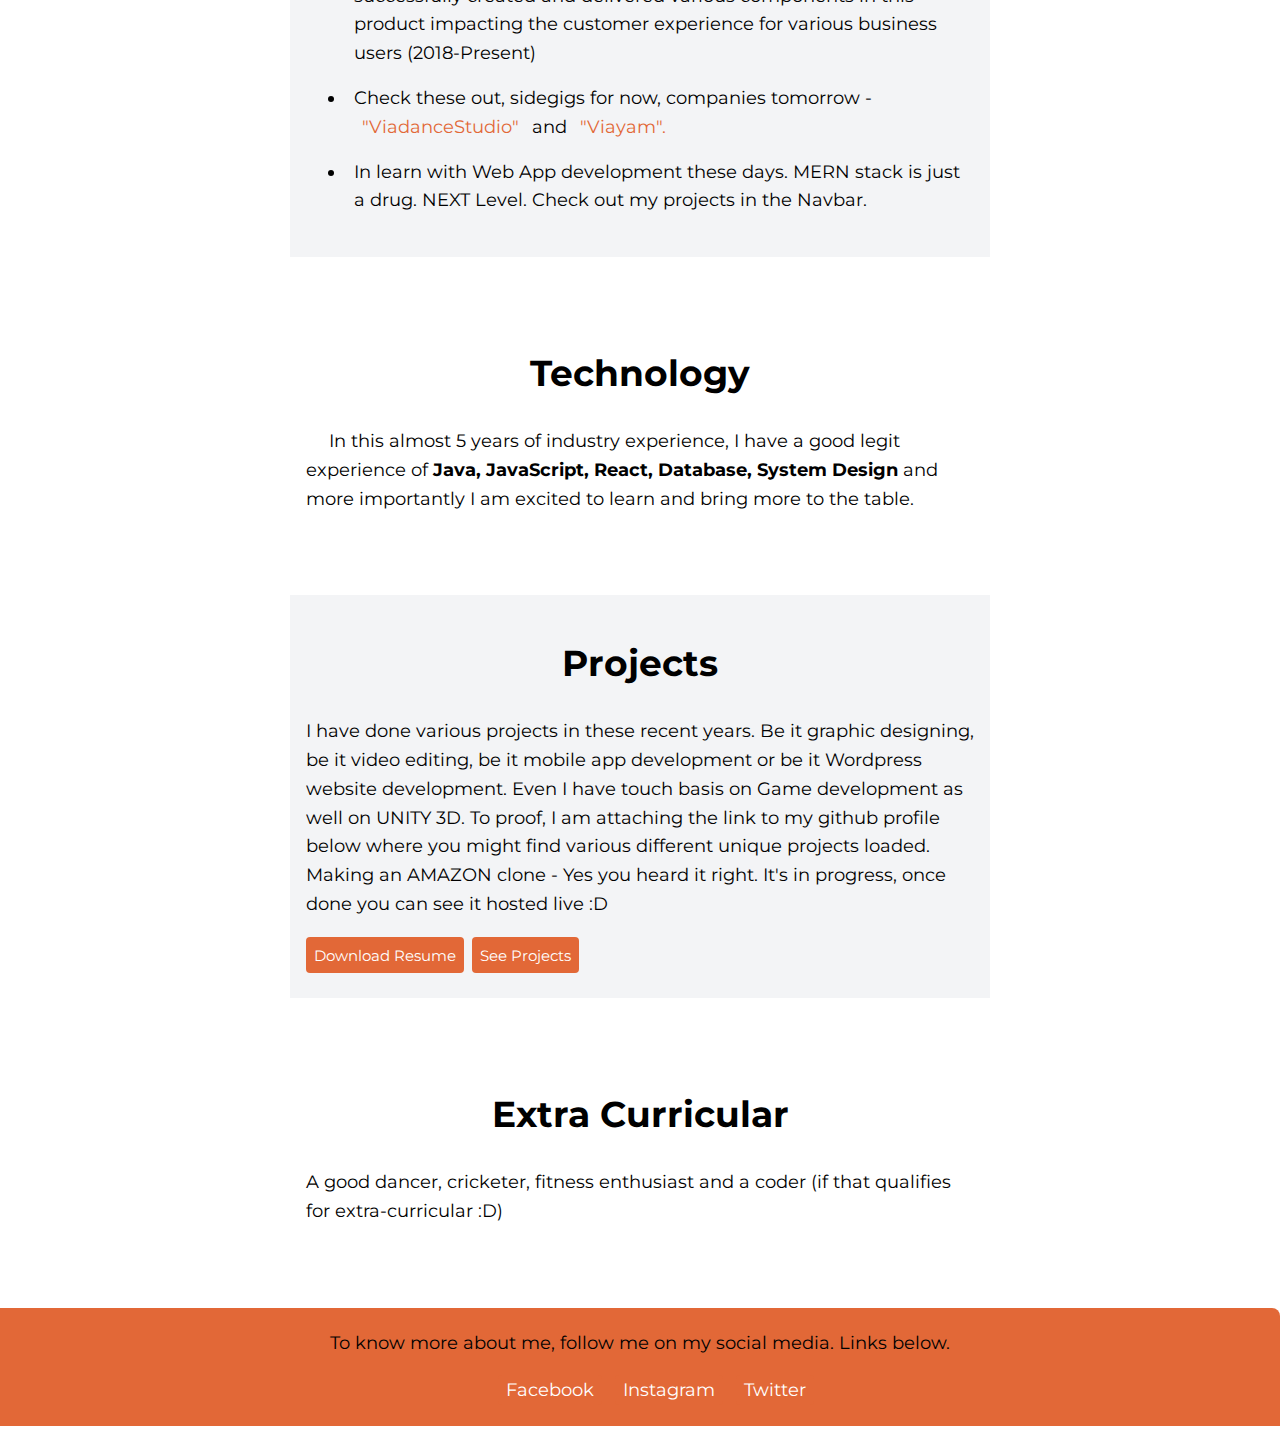
==== commit 7db8e9e4: "Spelling error" ====
--- a/index.html
+++ b/index.html
@@ -33,7 +33,7 @@
     <div class="container center-container">
         <section class="section">
             <h1> Education </h1>
-            <p> &emsp; The only substantial piece of paper would be the degree certificate for succeessfully completing- <strong>Bachelors of Engineering</strong> in <strong>Computer Science</strong> from <strong>Birla Institute of Technology, Mesra</strong> (2011-2015). That's it. No more degrees/diplomas. I got enlightened by then 😃</p>
+            <p> &emsp; The only substantial piece of paper would be the degree certificate for successfully completing- <strong>Bachelors of Engineering</strong> in <strong>Computer Science</strong> from <strong>Birla Institute of Technology, Mesra</strong> (2011-2015). That's it. No more degrees/diplomas. I got enlightened by then 😃</p>
         </section>
     </div>
 
@@ -76,7 +76,7 @@
             <h1> Projects </h1>
             <p> I have done various projects in these recent years. Be it graphic designing, be it video editing, be it mobile app development or be it Wordpress website development. Even I have touch basis on Game development as well on UNITY 3D. To proof, I am attaching the link to my github profile below where you might find various different unique projects loaded. Making an AMAZON clone - Yes you heard it right. It's in progress, once done you can see it hosted live :D</p>
             <div class="inline">
-                <a href="https://github.com/Arpiti" target="_blank" class="links primary-link rightaligned"><small>See Projects</small></a>
+                <a href="./projects.html" target="_blank" class="links primary-link rightaligned"><small>See Projects</small></a>
                 <a href="./Arpit's Resume.pdf" target="_blank"  class="links primary-link rightaligned"><small>Download Resume</small></a>
             </div>                  
         </section>
